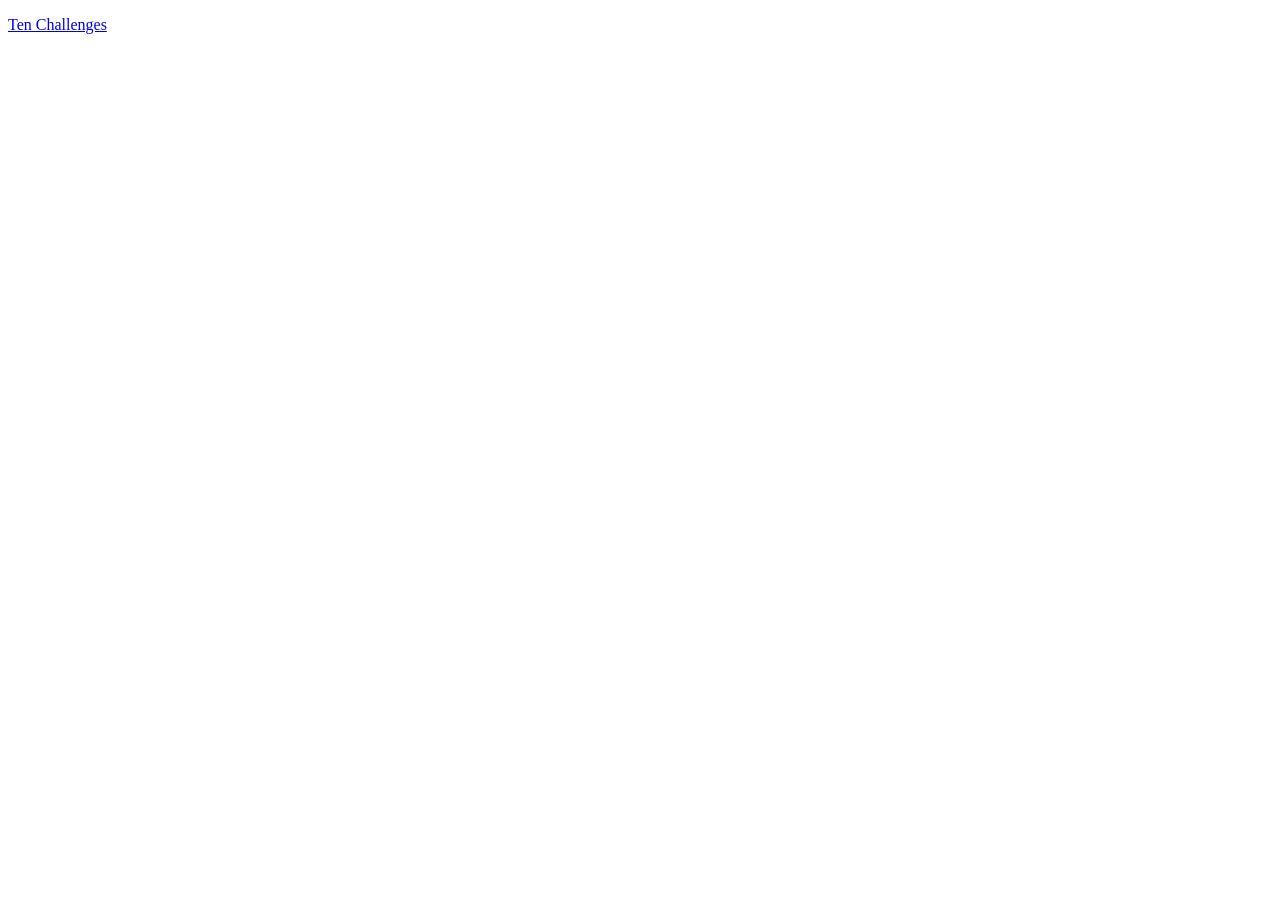
==== index.html @ c0e47a87 "Add legacy Ten Challenges redirect" ====
<!doctype html>
<html lang="en">
  <head>
    <meta charset="utf-8">
    <meta name="viewport" content="width=device-width, initial-scale=1">
    <title>Utku Okur</title>
  </head>
  <body>
    <p>
      <a href="/lean-challenges/">Ten Challenges</a>
    </p>
  </body>
</html>
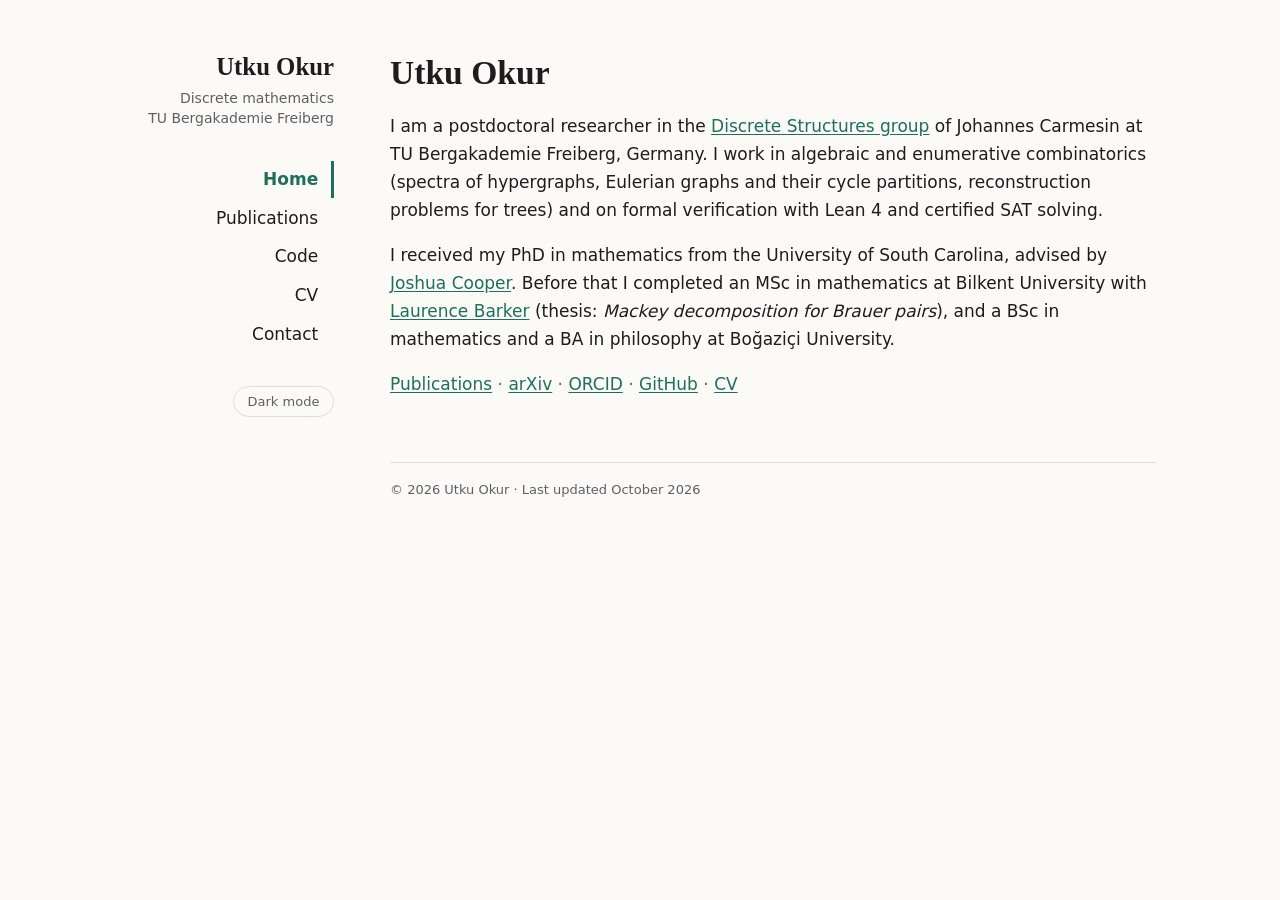
==== commit 9fcc001a: "Replace placeholder homepage with personal website Home, publications, code and contact pages sharin" ====
--- a/index.html
+++ b/index.html
@@ -1,13 +1,66 @@
 <!doctype html>
 <html lang="en">
-  <head>
-    <meta charset="utf-8">
-    <meta name="viewport" content="width=device-width, initial-scale=1">
-    <title>Utku Okur</title>
-  </head>
-  <body>
-    <p>
-      <a href="/lean-challenges/">Ten Challenges</a>
+<head>
+  <meta charset="utf-8">
+  <meta name="viewport" content="width=device-width, initial-scale=1">
+  <title>Utku Okur</title>
+  <meta name="description" content="Utku Okur, mathematician at TU Bergakademie Freiberg working in algebraic combinatorics and formal verification.">
+  <link rel="icon" href="assets/favicon.svg" type="image/svg+xml">
+  <link rel="stylesheet" href="assets/style.css">
+  <script>try { var t = localStorage.getItem("theme"); if (t) document.documentElement.dataset.theme = t; } catch (e) {}</script>
+  <script src="assets/site.js" defer></script>
+</head>
+<body>
+<div class="page">
+  <aside class="sidebar">
+    <div class="sidebar-inner">
+      <a class="site-name" href="./">Utku Okur</a>
+      <p class="site-tagline">Discrete mathematics<br>TU Bergakademie Freiberg</p>
+      <nav class="nav" aria-label="Main">
+        <!-- CV points to the 2025 PDF from the old Google site until
+             cv/cv.tex is filled in; then change it to cv/cv.pdf. -->
+        <ul>
+          <li><a href="./" aria-current="page">Home</a></li>
+          <li><a href="publications/">Publications</a></li>
+          <li><a href="code/">Code</a></li>
+          <li><a href="https://drive.google.com/file/d/1pIICvfrLWKWzPCpTGpgijWZ28a-4RC3P/view">CV</a></li>
+          <li><a href="contact/">Contact</a></li>
+        </ul>
+      </nav>
+      <button class="theme-toggle" type="button">Dark mode</button>
+    </div>
+  </aside>
+
+  <main>
+    <h1>Utku Okur</h1>
+
+    <!-- Portrait: add assets/photo.jpg and uncomment.
+    <img class="portrait" src="assets/photo.jpg" alt="Utku Okur" width="170"> -->
+
+    <p>I am a postdoctoral researcher in the
+      <a href="https://j-carmesin.github.io/">Discrete Structures group</a> of
+      Johannes Carmesin at TU Bergakademie Freiberg, Germany. I work in
+      algebraic and enumerative combinatorics (spectra of hypergraphs, Eulerian
+      graphs and their cycle partitions, reconstruction problems for trees) and
+      on formal verification with Lean&nbsp;4 and certified SAT solving.</p>
+
+    <p>I received my PhD in mathematics from the University of South Carolina,
+      advised by <a href="https://sc.edu/study/colleges_schools/artsandsciences/mathematics/our_people/directory/cooper_joshua.php">Joshua Cooper</a>.
+      Before that I completed an MSc in mathematics at Bilkent University with
+      <a href="http://www.fen.bilkent.edu.tr/~barker/fenis2.html">Laurence Barker</a>
+      (thesis: <em>Mackey decomposition for Brauer pairs</em>), and a BSc in
+      mathematics and a BA in philosophy at Bo&#287;azi&ccedil;i University.</p>
+
+    <p class="profile-links">
+      <a href="publications/">Publications</a> &middot;
+      <a href="https://arxiv.org/a/okur_u_1">arXiv</a> &middot;
+      <a href="https://orcid.org/0000-0002-9196-1127">ORCID</a> &middot;
+      <a href="https://github.com/utkuokur">GitHub</a> &middot;
+      <a href="https://drive.google.com/file/d/1pIICvfrLWKWzPCpTGpgijWZ28a-4RC3P/view">CV</a>
     </p>
-  </body>
+
+    <footer>&copy; 2026 Utku Okur &middot; Last updated October 2026</footer>
+  </main>
+</div>
+</body>
 </html>
--- a/assets/style.css
+++ b/assets/style.css
@@ -0,0 +1,213 @@
+/* Utku Okur — personal site */
+
+:root {
+  --bg: #fbfaf7;
+  --text: #1d1d1f;
+  --muted: #5d6166;
+  --rule: #e2ded5;
+  --accent: #1f6f5c;
+  --accent-strong: #134c3e;
+  --c1: #1f6f5c;
+  --c2: #b5542a;
+  --c3: #3b5ba5;
+  --serif: "Iowan Old Style", "Palatino Linotype", Palatino, "Book Antiqua", Georgia, serif;
+  --sans: system-ui, -apple-system, "Segoe UI", Roboto, Helvetica, Arial, sans-serif;
+  color-scheme: light;
+}
+
+@media (prefers-color-scheme: dark) {
+  :root:not([data-theme="light"]) {
+    --bg: #15171a;
+    --text: #e8e6e1;
+    --muted: #a3a7ab;
+    --rule: #2d3136;
+    --accent: #6cc3ad;
+    --accent-strong: #9ad9c8;
+    --c1: #6cc3ad;
+    --c2: #e3946a;
+    --c3: #93abe8;
+    color-scheme: dark;
+  }
+}
+
+:root[data-theme="dark"] {
+  --bg: #15171a;
+  --text: #e8e6e1;
+  --muted: #a3a7ab;
+  --rule: #2d3136;
+  --accent: #6cc3ad;
+  --accent-strong: #9ad9c8;
+  --c1: #6cc3ad;
+  --c2: #e3946a;
+  --c3: #93abe8;
+  color-scheme: dark;
+}
+
+* { box-sizing: border-box; }
+
+body {
+  margin: 0;
+  background: var(--bg);
+  color: var(--text);
+  font-family: var(--sans);
+  font-size: 1.0625rem;
+  line-height: 1.65;
+}
+
+a { color: var(--accent); text-underline-offset: 2px; }
+a:hover { color: var(--accent-strong); }
+
+/* ---------- layout ---------- */
+
+.page {
+  max-width: 1080px;
+  margin: 0 auto;
+  padding: 0 24px;
+  display: grid;
+  grid-template-columns: 210px minmax(0, 1fr);
+  gap: 3.5rem;
+}
+
+.sidebar-inner {
+  position: sticky;
+  top: 0;
+  padding: 52px 0 24px;
+  text-align: right;
+}
+
+.site-name {
+  display: block;
+  font-family: var(--serif);
+  font-size: 1.55rem;
+  font-weight: 600;
+  line-height: 1.2;
+  color: var(--text);
+  text-decoration: none;
+}
+.site-name:hover { color: var(--text); }
+
+.site-tagline {
+  margin: .4rem 0 2rem;
+  color: var(--muted);
+  font-size: .875rem;
+  line-height: 1.45;
+}
+
+.nav ul { list-style: none; margin: 0; padding: 0; }
+.nav li { margin: .1rem 0; }
+.nav a {
+  display: inline-block;
+  padding: .28rem .8rem .28rem 0;
+  border-right: 3px solid transparent;
+  color: var(--text);
+  text-decoration: none;
+}
+.nav a:hover { color: var(--accent); }
+.nav a[aria-current="page"] {
+  border-right-color: var(--accent);
+  color: var(--accent);
+  font-weight: 600;
+}
+
+.theme-toggle {
+  margin-top: 2rem;
+  padding: .25rem .85rem;
+  border: 1px solid var(--rule);
+  border-radius: 999px;
+  background: none;
+  color: var(--muted);
+  font: inherit;
+  font-size: .8125rem;
+  cursor: pointer;
+}
+.theme-toggle:hover { color: var(--text); border-color: var(--muted); }
+
+main { padding: 52px 0 32px; min-width: 0; }
+
+h1, h2, h3 { font-family: var(--serif); font-weight: 600; line-height: 1.25; }
+h1 { font-size: 2.1rem; margin: 0 0 1.1rem; }
+h2 {
+  font-size: 1.4rem;
+  margin: 2.6rem 0 1.1rem;
+  padding-bottom: .35rem;
+  border-bottom: 1px solid var(--rule);
+}
+h3 { font-size: 1.12rem; margin: 0 0 .35rem; }
+
+.portrait {
+  float: right;
+  width: 170px;
+  height: auto;
+  margin: .3rem 0 1rem 1.75rem;
+  border-radius: 4px;
+}
+
+.profile-links { color: var(--muted); }
+
+footer {
+  margin-top: 4rem;
+  padding-top: 1rem;
+  border-top: 1px solid var(--rule);
+  color: var(--muted);
+  font-size: .8125rem;
+}
+
+/* ---------- research topics ---------- */
+
+.topics { display: grid; gap: 2.25rem; }
+
+.topic {
+  display: grid;
+  grid-template-columns: 140px minmax(0, 1fr);
+  gap: 1.75rem;
+  align-items: start;
+}
+.topic p { margin: 0; }
+
+.figure { width: 100%; height: auto; display: block; }
+.figure .vtx { fill: var(--text); }
+.figure .c1 { --c: var(--c1); }
+.figure .c2 { --c: var(--c2); }
+.figure .c3 { --c: var(--c3); }
+.figure .hedge { fill: var(--c); stroke: var(--c); stroke-width: 20; stroke-linejoin: round; opacity: .28; }
+.figure .arc line { stroke: var(--c); stroke-width: 2; }
+.figure .arc polygon { fill: var(--c); }
+.figure .tree { fill: none; stroke: var(--text); stroke-width: 1.6; }
+.figure .match line { stroke: var(--c); stroke-width: 1.4; stroke-dasharray: 3 2.5; }
+.figure .edge line { stroke: var(--c); stroke-width: 2; }
+
+/* ---------- lists of papers and projects ---------- */
+
+.entries { list-style: none; margin: 0; padding: 0; }
+.entries li {
+  margin: 0 0 1.35rem;
+  padding-left: 1rem;
+  border-left: 2px solid var(--rule);
+}
+.entry-title { font-family: var(--serif); font-weight: 600; font-size: 1.12rem; }
+.entry-meta { color: var(--muted); }
+.entry-links { font-size: .9rem; }
+.entry-links a { margin-right: .8rem; }
+
+/* ---------- small screens ---------- */
+
+@media (max-width: 760px) {
+  body { font-size: 1rem; }
+  .page { grid-template-columns: 1fr; gap: 0; padding: 0 16px; }
+  .sidebar-inner { position: static; padding: 24px 0 0; text-align: left; }
+  .site-tagline { margin-bottom: .9rem; }
+  .nav ul { display: flex; flex-wrap: wrap; gap: .1rem 1.1rem; }
+  .nav a { padding: .2rem 0; border-right: 0; border-bottom: 2px solid transparent; }
+  .nav a[aria-current="page"] { border-bottom-color: var(--accent); }
+  .theme-toggle { margin-top: .9rem; }
+  main { padding-top: 24px; }
+  h1 { font-size: 1.75rem; }
+  .portrait { float: none; display: block; margin: 0 0 1rem; }
+  .topic { grid-template-columns: 1fr; gap: .5rem; }
+  .topic .figure { width: 104px; }
+}
+
+@media print {
+  .sidebar, .theme-toggle { display: none; }
+  .page { display: block; }
+}
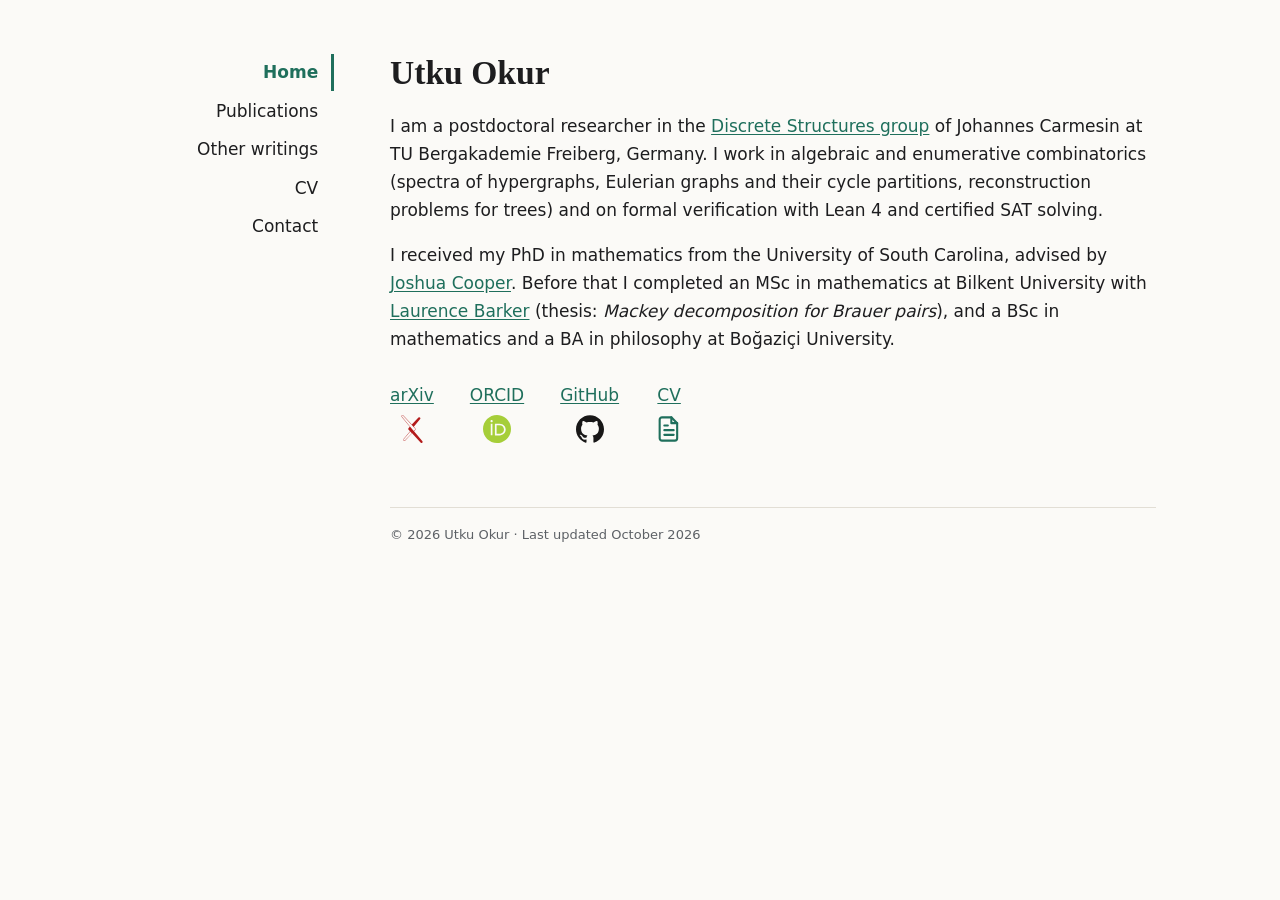
==== commit 695676b8: "Generate publications and other writings from the CV sources - cv/cv.tex is the CV; its paper list l" ====
--- a/index.html
+++ b/index.html
@@ -7,27 +7,22 @@
   <meta name="description" content="Utku Okur, mathematician at TU Bergakademie Freiberg working in algebraic combinatorics and formal verification.">
   <link rel="icon" href="assets/favicon.svg" type="image/svg+xml">
   <link rel="stylesheet" href="assets/style.css">
-  <script>try { var t = localStorage.getItem("theme"); if (t) document.documentElement.dataset.theme = t; } catch (e) {}</script>
-  <script src="assets/site.js" defer></script>
 </head>
 <body>
 <div class="page">
   <aside class="sidebar">
     <div class="sidebar-inner">
-      <a class="site-name" href="./">Utku Okur</a>
-      <p class="site-tagline">Discrete mathematics<br>TU Bergakademie Freiberg</p>
       <nav class="nav" aria-label="Main">
         <!-- CV points to the 2025 PDF from the old Google site until
              cv/cv.tex is filled in; then change it to cv/cv.pdf. -->
         <ul>
           <li><a href="./" aria-current="page">Home</a></li>
           <li><a href="publications/">Publications</a></li>
-          <li><a href="code/">Code</a></li>
+          <li><a href="other-writings/">Other writings</a></li>
           <li><a href="https://drive.google.com/file/d/1pIICvfrLWKWzPCpTGpgijWZ28a-4RC3P/view">CV</a></li>
           <li><a href="contact/">Contact</a></li>
         </ul>
       </nav>
-      <button class="theme-toggle" type="button">Dark mode</button>
     </div>
   </aside>
 
@@ -51,13 +46,12 @@
       (thesis: <em>Mackey decomposition for Brauer pairs</em>), and a BSc in
       mathematics and a BA in philosophy at Bo&#287;azi&ccedil;i University.</p>
 
-    <p class="profile-links">
-      <a href="publications/">Publications</a> &middot;
-      <a href="https://arxiv.org/a/okur_u_1">arXiv</a> &middot;
-      <a href="https://orcid.org/0000-0002-9196-1127">ORCID</a> &middot;
-      <a href="https://github.com/utkuokur">GitHub</a> &middot;
-      <a href="https://drive.google.com/file/d/1pIICvfrLWKWzPCpTGpgijWZ28a-4RC3P/view">CV</a>
-    </p>
+    <ul class="profile-links">
+      <li><a href="https://arxiv.org/a/okur_u_1">arXiv<img src="assets/icons/arxiv.svg" alt="" width="28" height="28"></a></li>
+      <li><a href="https://orcid.org/0000-0002-9196-1127">ORCID<img src="assets/icons/orcid.svg" alt="" width="28" height="28"></a></li>
+      <li><a href="https://github.com/utkuokur">GitHub<img src="assets/icons/github.svg" alt="" width="28" height="28"></a></li>
+      <li><a href="https://drive.google.com/file/d/1pIICvfrLWKWzPCpTGpgijWZ28a-4RC3P/view">CV<img src="assets/icons/cv.svg" alt="" width="28" height="28"></a></li>
+    </ul>
 
     <footer>&copy; 2026 Utku Okur &middot; Last updated October 2026</footer>
   </main>
--- a/assets/style.css
+++ b/assets/style.css
@@ -13,34 +13,6 @@
   --serif: "Iowan Old Style", "Palatino Linotype", Palatino, "Book Antiqua", Georgia, serif;
   --sans: system-ui, -apple-system, "Segoe UI", Roboto, Helvetica, Arial, sans-serif;
   color-scheme: light;
-}
-
-@media (prefers-color-scheme: dark) {
-  :root:not([data-theme="light"]) {
-    --bg: #15171a;
-    --text: #e8e6e1;
-    --muted: #a3a7ab;
-    --rule: #2d3136;
-    --accent: #6cc3ad;
-    --accent-strong: #9ad9c8;
-    --c1: #6cc3ad;
-    --c2: #e3946a;
-    --c3: #93abe8;
-    color-scheme: dark;
-  }
-}
-
-:root[data-theme="dark"] {
-  --bg: #15171a;
-  --text: #e8e6e1;
-  --muted: #a3a7ab;
-  --rule: #2d3136;
-  --accent: #6cc3ad;
-  --accent-strong: #9ad9c8;
-  --c1: #6cc3ad;
-  --c2: #e3946a;
-  --c3: #93abe8;
-  color-scheme: dark;
 }
 
 * { box-sizing: border-box; }
@@ -75,24 +47,6 @@
   text-align: right;
 }
 
-.site-name {
-  display: block;
-  font-family: var(--serif);
-  font-size: 1.55rem;
-  font-weight: 600;
-  line-height: 1.2;
-  color: var(--text);
-  text-decoration: none;
-}
-.site-name:hover { color: var(--text); }
-
-.site-tagline {
-  margin: .4rem 0 2rem;
-  color: var(--muted);
-  font-size: .875rem;
-  line-height: 1.45;
-}
-
 .nav ul { list-style: none; margin: 0; padding: 0; }
 .nav li { margin: .1rem 0; }
 .nav a {
@@ -108,19 +62,6 @@
   color: var(--accent);
   font-weight: 600;
 }
-
-.theme-toggle {
-  margin-top: 2rem;
-  padding: .25rem .85rem;
-  border: 1px solid var(--rule);
-  border-radius: 999px;
-  background: none;
-  color: var(--muted);
-  font: inherit;
-  font-size: .8125rem;
-  cursor: pointer;
-}
-.theme-toggle:hover { color: var(--text); border-color: var(--muted); }
 
 main { padding: 52px 0 32px; min-width: 0; }
 
@@ -142,7 +83,21 @@
   border-radius: 4px;
 }
 
-.profile-links { color: var(--muted); }
+.profile-links {
+  list-style: none;
+  margin: 1.75rem 0 0;
+  padding: 0;
+  display: flex;
+  flex-wrap: wrap;
+  gap: 1.25rem 2.25rem;
+}
+.profile-links a {
+  display: flex;
+  flex-direction: column;
+  align-items: center;
+  gap: .4rem;
+}
+.profile-links img { display: block; width: 28px; height: 28px; }
 
 footer {
   margin-top: 4rem;
@@ -195,11 +150,9 @@
   body { font-size: 1rem; }
   .page { grid-template-columns: 1fr; gap: 0; padding: 0 16px; }
   .sidebar-inner { position: static; padding: 24px 0 0; text-align: left; }
-  .site-tagline { margin-bottom: .9rem; }
   .nav ul { display: flex; flex-wrap: wrap; gap: .1rem 1.1rem; }
   .nav a { padding: .2rem 0; border-right: 0; border-bottom: 2px solid transparent; }
   .nav a[aria-current="page"] { border-bottom-color: var(--accent); }
-  .theme-toggle { margin-top: .9rem; }
   main { padding-top: 24px; }
   h1 { font-size: 1.75rem; }
   .portrait { float: none; display: block; margin: 0 0 1rem; }
@@ -208,6 +161,6 @@
 }
 
 @media print {
-  .sidebar, .theme-toggle { display: none; }
+  .sidebar { display: none; }
   .page { display: block; }
 }
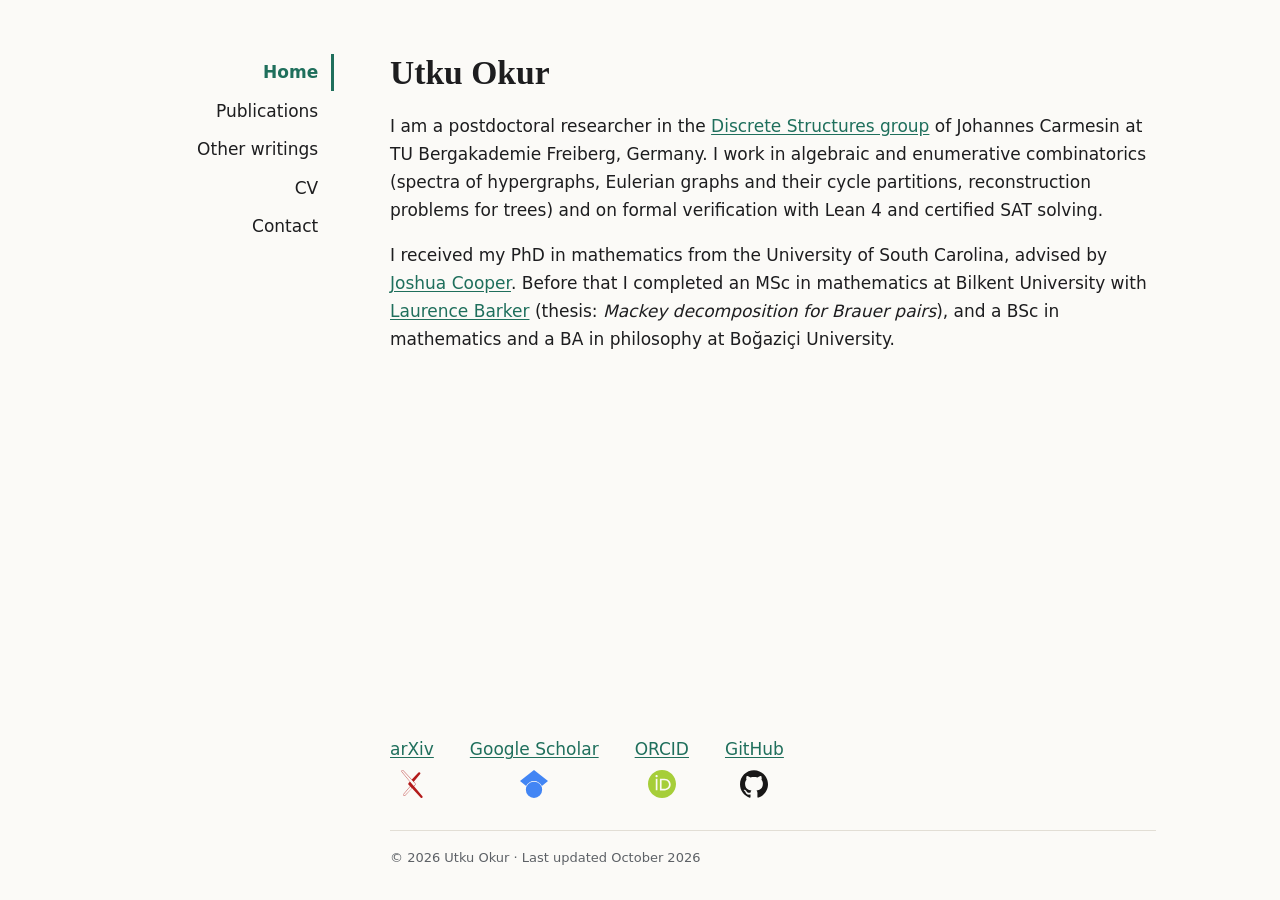
==== commit 77fbc653: "Link the compiled CV, add Google Scholar and the PhD thesis - Sidebar CV link now opens cv/cv.pdf in" ====
--- a/index.html
+++ b/index.html
@@ -13,44 +13,44 @@
   <aside class="sidebar">
     <div class="sidebar-inner">
       <nav class="nav" aria-label="Main">
-        <!-- CV points to the 2025 PDF from the old Google site until
-             cv/cv.tex is filled in; then change it to cv/cv.pdf. -->
         <ul>
           <li><a href="./" aria-current="page">Home</a></li>
           <li><a href="publications/">Publications</a></li>
           <li><a href="other-writings/">Other writings</a></li>
-          <li><a href="https://drive.google.com/file/d/1pIICvfrLWKWzPCpTGpgijWZ28a-4RC3P/view">CV</a></li>
+          <li><a href="cv/cv.pdf">CV</a></li>
           <li><a href="contact/">Contact</a></li>
         </ul>
       </nav>
     </div>
   </aside>
 
-  <main>
-    <h1>Utku Okur</h1>
+  <main class="home">
+    <div class="home-intro">
+      <h1>Utku Okur</h1>
 
-    <!-- Portrait: add assets/photo.jpg and uncomment.
-    <img class="portrait" src="assets/photo.jpg" alt="Utku Okur" width="170"> -->
+      <!-- Portrait: add assets/photo.jpg and uncomment.
+      <img class="portrait" src="assets/photo.jpg" alt="Utku Okur" width="170"> -->
 
-    <p>I am a postdoctoral researcher in the
-      <a href="https://j-carmesin.github.io/">Discrete Structures group</a> of
-      Johannes Carmesin at TU Bergakademie Freiberg, Germany. I work in
-      algebraic and enumerative combinatorics (spectra of hypergraphs, Eulerian
-      graphs and their cycle partitions, reconstruction problems for trees) and
-      on formal verification with Lean&nbsp;4 and certified SAT solving.</p>
+      <p>I am a postdoctoral researcher in the
+        <a href="https://j-carmesin.github.io/">Discrete Structures group</a> of
+        Johannes Carmesin at TU Bergakademie Freiberg, Germany. I work in
+        algebraic and enumerative combinatorics (spectra of hypergraphs, Eulerian
+        graphs and their cycle partitions, reconstruction problems for trees) and
+        on formal verification with Lean&nbsp;4 and certified SAT solving.</p>
 
-    <p>I received my PhD in mathematics from the University of South Carolina,
-      advised by <a href="https://sc.edu/study/colleges_schools/artsandsciences/mathematics/our_people/directory/cooper_joshua.php">Joshua Cooper</a>.
-      Before that I completed an MSc in mathematics at Bilkent University with
-      <a href="http://www.fen.bilkent.edu.tr/~barker/fenis2.html">Laurence Barker</a>
-      (thesis: <em>Mackey decomposition for Brauer pairs</em>), and a BSc in
-      mathematics and a BA in philosophy at Bo&#287;azi&ccedil;i University.</p>
+      <p>I received my PhD in mathematics from the University of South Carolina,
+        advised by <a href="https://sc.edu/study/colleges_schools/artsandsciences/mathematics/our_people/directory/cooper_joshua.php">Joshua Cooper</a>.
+        Before that I completed an MSc in mathematics at Bilkent University with
+        <a href="http://www.fen.bilkent.edu.tr/~barker/fenis2.html">Laurence Barker</a>
+        (thesis: <em>Mackey decomposition for Brauer pairs</em>), and a BSc in
+        mathematics and a BA in philosophy at Bo&#287;azi&ccedil;i University.</p>
+    </div>
 
     <ul class="profile-links">
       <li><a href="https://arxiv.org/a/okur_u_1">arXiv<img src="assets/icons/arxiv.svg" alt="" width="28" height="28"></a></li>
+      <li><a href="https://scholar.google.com/citations?user=_oVklCcAAAAJ">Google Scholar<img src="assets/icons/googlescholar.svg" alt="" width="28" height="28"></a></li>
       <li><a href="https://orcid.org/0000-0002-9196-1127">ORCID<img src="assets/icons/orcid.svg" alt="" width="28" height="28"></a></li>
       <li><a href="https://github.com/utkuokur">GitHub<img src="assets/icons/github.svg" alt="" width="28" height="28"></a></li>
-      <li><a href="https://drive.google.com/file/d/1pIICvfrLWKWzPCpTGpgijWZ28a-4RC3P/view">CV<img src="assets/icons/cv.svg" alt="" width="28" height="28"></a></li>
     </ul>
 
     <footer>&copy; 2026 Utku Okur &middot; Last updated October 2026</footer>
--- a/assets/style.css
+++ b/assets/style.css
@@ -83,10 +83,13 @@
   border-radius: 4px;
 }
 
+/* Home page: the links row and footer sit at the bottom of the window. */
+main.home { display: flex; flex-direction: column; min-height: 100vh; }
+
 .profile-links {
   list-style: none;
-  margin: 1.75rem 0 0;
-  padding: 0;
+  margin: auto 0 0;
+  padding: 2.5rem 0 0;
   display: flex;
   flex-wrap: wrap;
   gap: 1.25rem 2.25rem;
@@ -98,6 +101,8 @@
   gap: .4rem;
 }
 .profile-links img { display: block; width: 28px; height: 28px; }
+
+.profile-links + footer { margin-top: 2rem; }
 
 footer {
   margin-top: 4rem;
@@ -156,6 +161,8 @@
   main { padding-top: 24px; }
   h1 { font-size: 1.75rem; }
   .portrait { float: none; display: block; margin: 0 0 1rem; }
+  main.home { min-height: 0; }
+  .profile-links { gap: 1rem 1.4rem; }
   .topic { grid-template-columns: 1fr; gap: .5rem; }
   .topic .figure { width: 104px; }
 }
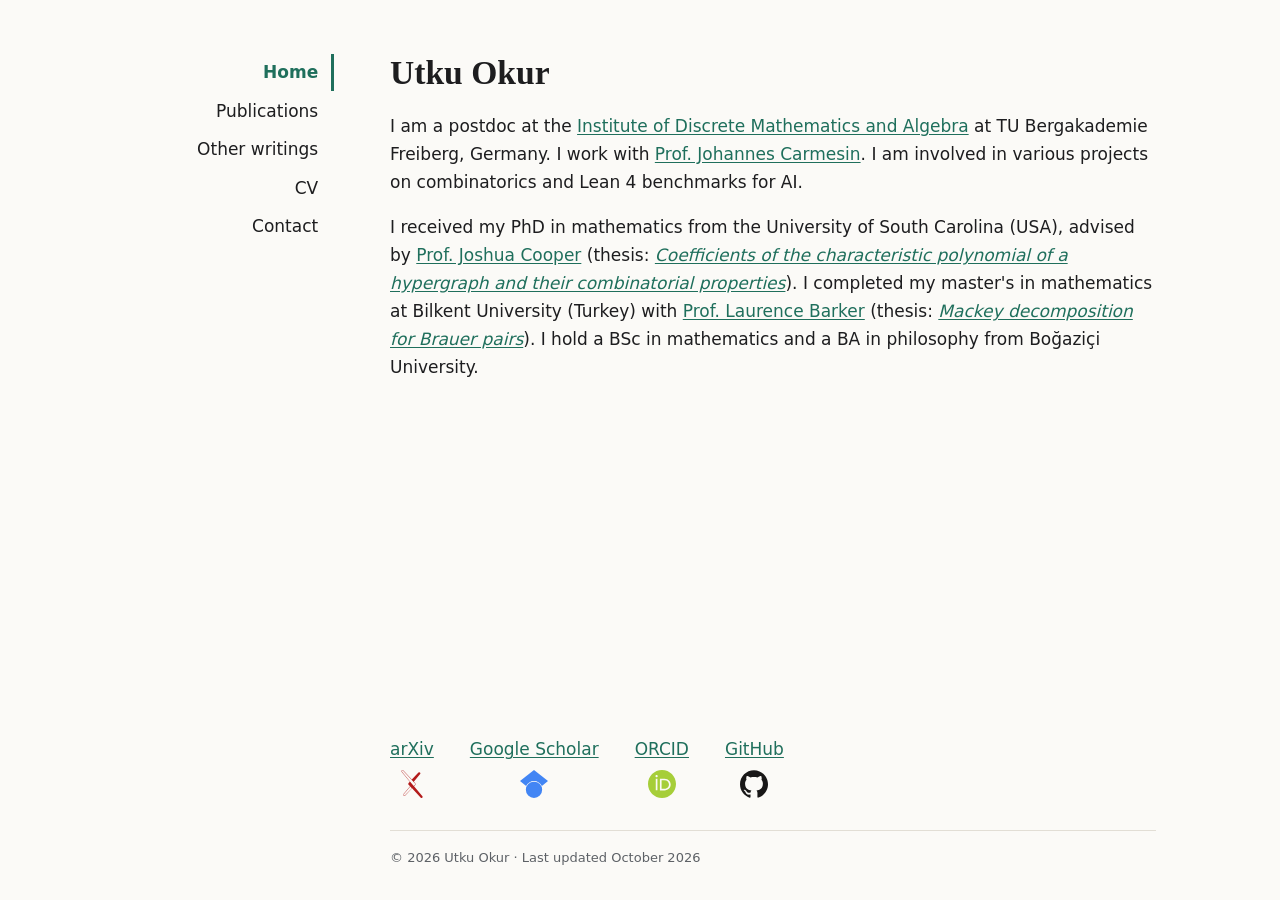
==== commit b6c2bdc6: "Update the home page bio, link the PhD thesis PDF, drop meta descriptions - Home: work with Johannes" ====
--- a/index.html
+++ b/index.html
@@ -4,8 +4,6 @@
   <meta charset="utf-8">
   <meta name="viewport" content="width=device-width, initial-scale=1">
   <title>Utku Okur</title>
-  <meta name="description" content="Utku Okur, mathematician at TU Bergakademie Freiberg working in algebraic combinatorics and formal verification.">
-  <link rel="icon" href="assets/favicon.svg" type="image/svg+xml">
   <link rel="stylesheet" href="assets/style.css">
 </head>
 <body>
@@ -31,19 +29,21 @@
       <!-- Portrait: add assets/photo.jpg and uncomment.
       <img class="portrait" src="assets/photo.jpg" alt="Utku Okur" width="170"> -->
 
-      <p>I am a postdoctoral researcher in the
-        <a href="https://j-carmesin.github.io/">Discrete Structures group</a> of
-        Johannes Carmesin at TU Bergakademie Freiberg, Germany. I work in
-        algebraic and enumerative combinatorics (spectra of hypergraphs, Eulerian
-        graphs and their cycle partitions, reconstruction problems for trees) and
-        on formal verification with Lean&nbsp;4 and certified SAT solving.</p>
+      <p>I am a postdoc at the
+        <a href="https://tu-freiberg.de/en/fakultaet1/institutes/institute-discrete-mathematics-and-algebra">Institute of Discrete Mathematics and Algebra</a>
+        at TU Bergakademie Freiberg, Germany. I work with
+        <a href="https://j-carmesin.github.io/">Prof. Johannes Carmesin</a>. I am involved in various
+        projects on combinatorics and Lean&nbsp;4 benchmarks for AI.</p>
 
-      <p>I received my PhD in mathematics from the University of South Carolina,
-        advised by <a href="https://sc.edu/study/colleges_schools/artsandsciences/mathematics/our_people/directory/cooper_joshua.php">Joshua Cooper</a>.
-        Before that I completed an MSc in mathematics at Bilkent University with
-        <a href="http://www.fen.bilkent.edu.tr/~barker/fenis2.html">Laurence Barker</a>
-        (thesis: <em>Mackey decomposition for Brauer pairs</em>), and a BSc in
-        mathematics and a BA in philosophy at Bo&#287;azi&ccedil;i University.</p>
+      <p>I received my PhD in mathematics from the University of South Carolina (USA),
+        advised by <a href="https://people.math.sc.edu/cooper/">Prof. Joshua Cooper</a>
+        (thesis: <em><a href="https://scholarcommons.sc.edu/etd/8621/">Coefficients of the
+        characteristic polynomial of a hypergraph and their combinatorial properties</a></em>).
+        I completed my master's in mathematics at Bilkent University (Turkey) with
+        <a href="http://www.fen.bilkent.edu.tr/~barker/fenis2.html">Prof. Laurence Barker</a>
+        (thesis: <em><a href="https://repository.bilkent.edu.tr/server/api/core/bitstreams/a64464dd-a816-4777-aa7f-ce6a9191335a/content">Mackey
+        decomposition for Brauer pairs</a></em>). I hold a BSc in
+        mathematics and a BA in philosophy from Bo&#287;azi&ccedil;i University.</p>
     </div>
 
     <ul class="profile-links">
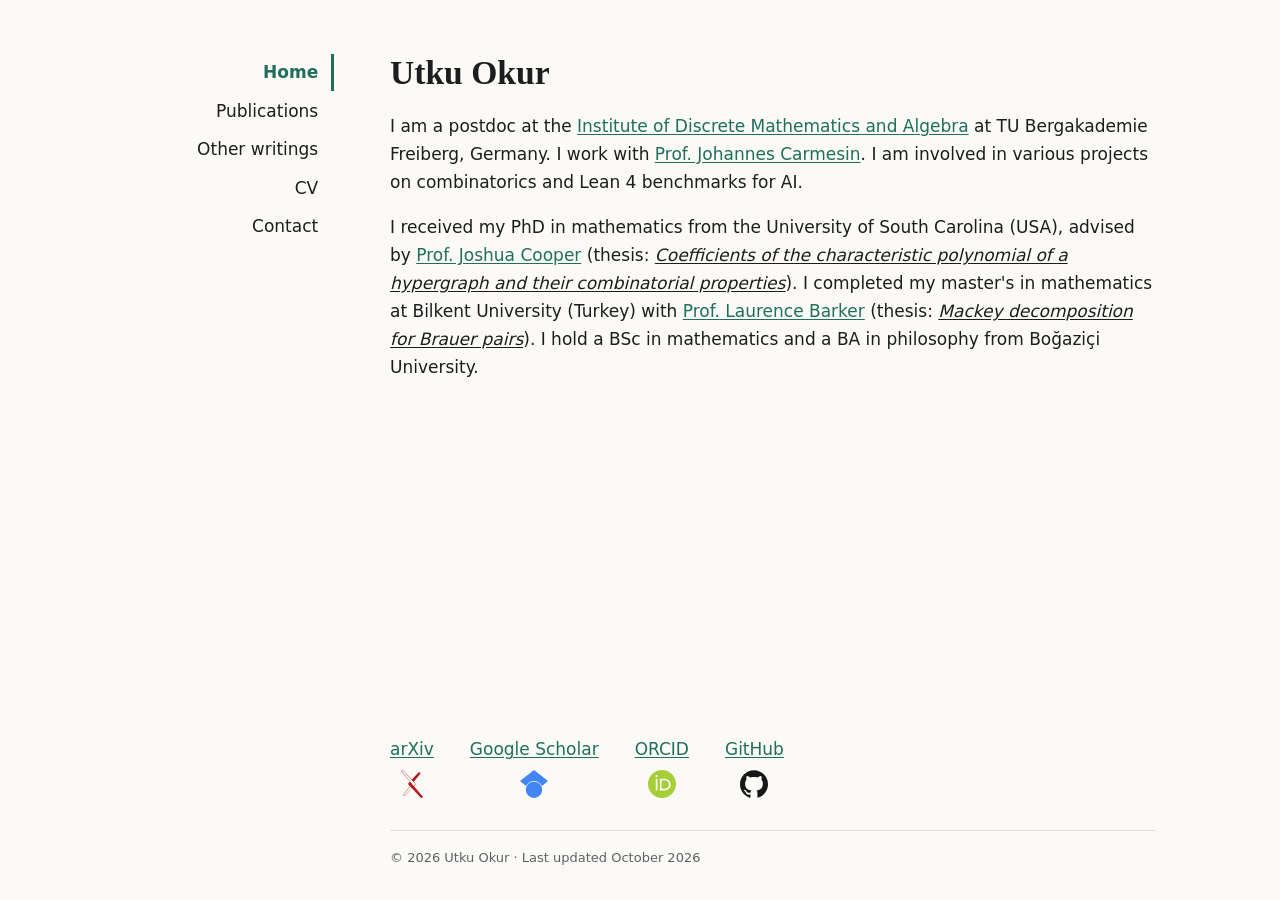
==== commit 851cc83b: "Update CV" ====
--- a/index.html
+++ b/index.html
@@ -37,11 +37,11 @@
 
       <p>I received my PhD in mathematics from the University of South Carolina (USA),
         advised by <a href="https://people.math.sc.edu/cooper/">Prof. Joshua Cooper</a>
-        (thesis: <em><a href="https://scholarcommons.sc.edu/etd/8621/">Coefficients of the
+        (thesis: <em><a class="plain-link" href="https://scholarcommons.sc.edu/cgi/viewcontent.cgi?article=9582&amp;context=etd">Coefficients of the
         characteristic polynomial of a hypergraph and their combinatorial properties</a></em>).
         I completed my master's in mathematics at Bilkent University (Turkey) with
         <a href="http://www.fen.bilkent.edu.tr/~barker/fenis2.html">Prof. Laurence Barker</a>
-        (thesis: <em><a href="https://repository.bilkent.edu.tr/server/api/core/bitstreams/a64464dd-a816-4777-aa7f-ce6a9191335a/content">Mackey
+        (thesis: <em><a class="plain-link" href="https://repository.bilkent.edu.tr/server/api/core/bitstreams/a64464dd-a816-4777-aa7f-ce6a9191335a/content">Mackey
         decomposition for Brauer pairs</a></em>). I hold a BSc in
         mathematics and a BA in philosophy from Bo&#287;azi&ccedil;i University.</p>
     </div>
--- a/assets/style.css
+++ b/assets/style.css
@@ -28,6 +28,9 @@
 
 a { color: var(--accent); text-underline-offset: 2px; }
 a:hover { color: var(--accent-strong); }
+/* Links in running text that should not stand out (e.g. thesis titles). */
+a.plain-link { color: inherit; }
+a.plain-link:hover { color: var(--accent); }
 
 /* ---------- layout ---------- */
 
